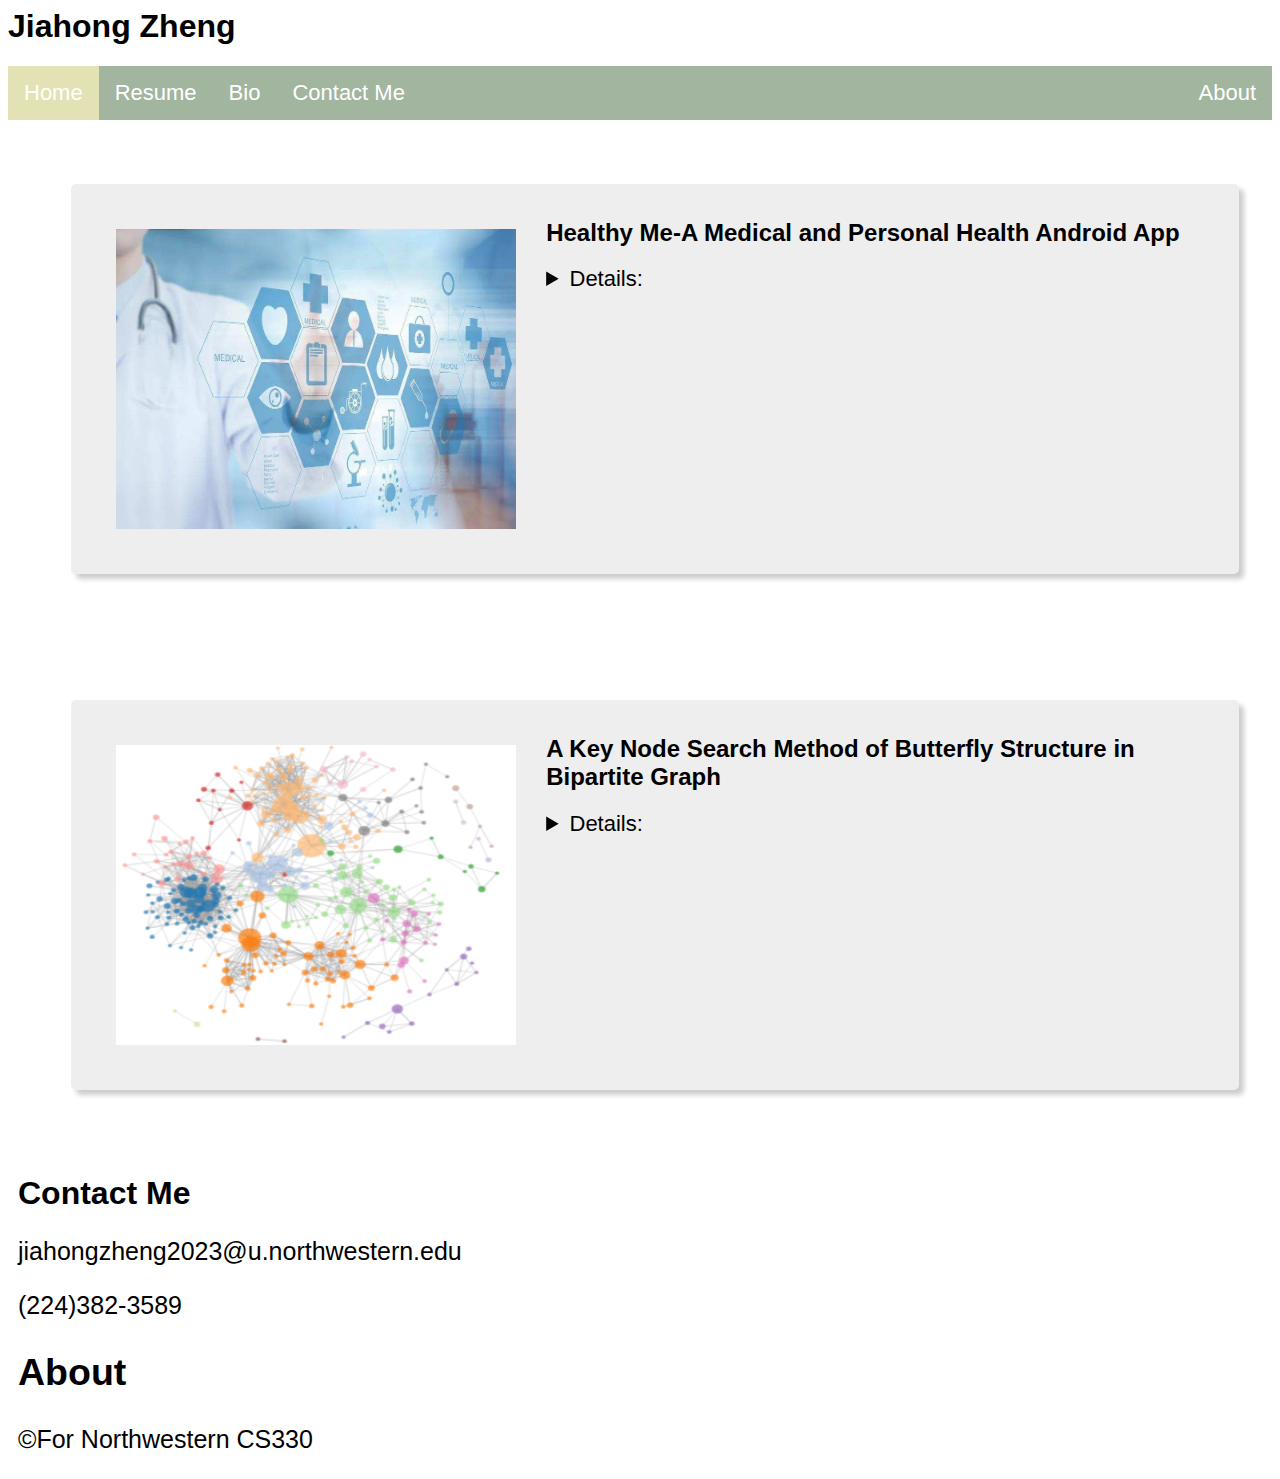
==== index.html @ b420c169 "added code" ====
<html>

    <head>
        <title>Jiahong Zheng‘s profile</title>
        <link rel="stylesheet" type="text/css" href="style.css"/>
    </head>
   
    <body>
        <header>
            <h1>Jiahong Zheng</h1>
        </header>
        <nav aria-labelledby="mainnavheader">
            <ul class="topnav">
                <li><a class="active" href="index.html">Home</a></li>
                <li><a target="_blank" href="https://drive.google.com/file/d/1E-k8q14pU2FIzIOYG67VFkQvkntUAPvN/view?usp=sharing">Resume</a></li>
                <li><a href="bio.html">Bio</a></li>
                <li><a href="#contact-info">Contact Me</a></li>
                <li class="right"><a href="#about">About</a></li>
        </nav>

  <main>

    <div class="project">
    <span><img class="projectImg"src="images/healthy.jpeg" alt="Healthy Me-A Medical and Personal Health Android App"></span>
    
    <h2 class="projectName">Healthy Me-A Medical and Personal Health Android App </h2>
    <details>
        <summary>Details:</summary>
        <li>Defined the roadmap of the project and lead the project</li>
        <li>Developed medical emergency cards feature, emergency assistance system and personal</li>
        <li>medication reminders feature which can be sent to designated family members and friends</li>
        <li>Implemented the medical report OCR identification system, which enabled calling external
interface, searching historical reports and saving locally
        <li>Built personal contraindications checker using SQLite database
    </details>
    </div>



    <div class="project">
    <img class="projectImg"src="images/network.png" alt="A Key Node Search Method of Butterfly Structure in Bipartite Graph">
    <h2 class="projectName">A Key Node Search Method of Butterfly Structure in Bipartite Graph</h2>
    <details>
        <summary>Details:</summary>
        <li>Proposed butterfly minimization problem to analyze bipartite graphs in social network</li>
        <li>Demonstrated the NP-hardness and monotone decreasing property of the problem</li>
        <li>Created three novel pruning strategies and proposed group-based optimization algorithms</li>
        <li>Evaluated the efficiency and effectiveness of proposed strategies and algorithms. 
    </details>
    <div>

  </main>

  <div class="contact-info">
    <h1>Contact Me</h1>
    <p id="email">jiahongzheng2023@u.northwestern.edu</p>
    <p id="Phone">(224)382-3589</p>
  </div>


  <footer>
    <h2 >About</h2>
    <p id ="about">©For Northwestern CS330</p>
  </footer>
</body>
</html>
---- style.css ----
/* 
	Global classes 
					*/
body {
	font-family: Avenir, sans-serif;
}

summary{
	margin: 0;
 	padding: 0;
 	font-size: 22px;
 	font-weight: 5px;
}
details{
	margin: 0;
 	padding: 0;
 	font-size: 22px;
 	font-weight: 5px;
}
.project{
  display: inline-block;
  vertical-align: top;
  width: 90%;
  margin: 5%;
  padding: 15px;
  background-color: #eee;
  border-radius: 5px;
  box-shadow: 5px 5px 5px #0003;
}
.projectImg{
	width: 400px;
	height:300px;
	float: left;
  vertical-align: center;
  algin:center;
	hspace:100;
  padding: 30px 30px 30px 30px;
}
.projectName{
	
}

.center {
  display: block;
  margin-left: auto;
  margin-right: auto;
  padding-top: 70px;
  margin-bottom: auto;
  width: 20%;
  height: auto;
}

footer{
  font-size: 25px;
  margin-left: 10px;
}
#email{
	font-size: 25px;
}
#phone{
  font-size: 25px;
}#about{
  font-size: 25px;
}

.contact-info{
  margin-left: 10px;
}
#poem {
  background-color: #E2D2D2;
  text-align: center;
  font-family: Brush Script MT (cursive);
  font-size: 130%;
}

ul.topnav {
  list-style-type: none;
  margin: 0;
  padding: 0;
  overflow: hidden;
  background-color: #A2B59F;
}

ul.topnav li {float: left;}

ul.topnav li a {
  display: block;
  color: white;
  text-align: center;
  font-size: 22px;
  padding: 14px 16px;
  text-decoration: none;
}

ul.topnav li a:hover:not(.active) {background-color: #BFC8D7;}

ul.topnav li a.active {background-color: #E3E2B4;}

ul.topnav li.right {float: right;}
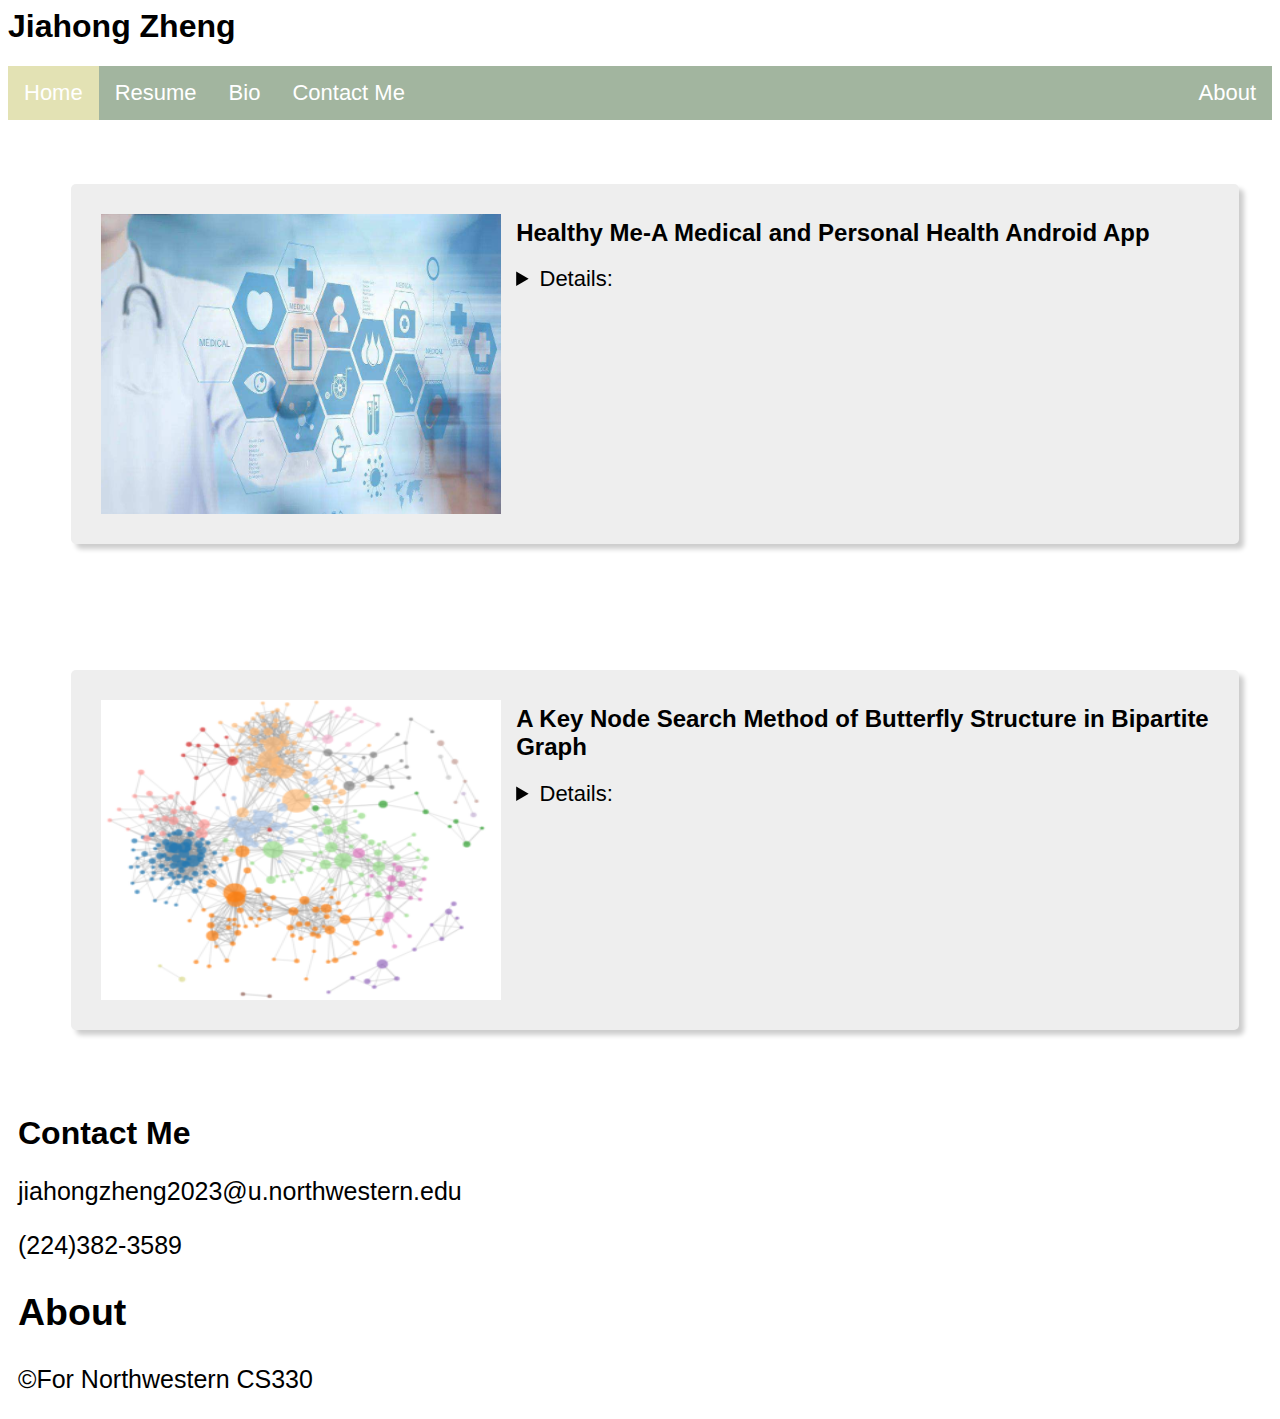
==== commit 083646fa: "updated" ====
--- a/index.html
+++ b/index.html
@@ -14,7 +14,7 @@
                 <li><a class="active" href="index.html">Home</a></li>
                 <li><a target="_blank" href="https://drive.google.com/file/d/1E-k8q14pU2FIzIOYG67VFkQvkntUAPvN/view?usp=sharing">Resume</a></li>
                 <li><a href="bio.html">Bio</a></li>
-                <li><a href="#contact-info">Contact Me</a></li>
+                <li><a href="#contact">Contact Me</a></li>
                 <li class="right"><a href="#about">About</a></li>
         </nav>
 
@@ -52,7 +52,7 @@
   </main>
 
   <div class="contact-info">
-    <h1>Contact Me</h1>
+    <h1 id="contact">Contact Me</h1>
     <p id="email">jiahongzheng2023@u.northwestern.edu</p>
     <p id="Phone">(224)382-3589</p>
   </div>
--- a/style.css
+++ b/style.css
@@ -27,17 +27,48 @@
   border-radius: 5px;
   box-shadow: 5px 5px 5px #0003;
 }
+.hobby1{
+  /*display: inline-block;*/
+  display: table-cell;
+  vertical-align: top;
+  width: 40%;
+  margin: 5%;
+  padding: 15px;
+  background-color: #eee;
+  border-radius: 5px;
+  box-shadow: 5px 5px 5px #f9d9ca;
+}
+.hobby2{
+  /*display: inline-block;*/
+  display: table-cell;
+  vertical-align: top;
+  width: 40%;
+  margin: 5%;
+  padding: 15px;
+  background-color: #eee;
+  border-radius: 5px;
+  box-shadow: 5px 5px 5px #f9d9ca;
+}
 .projectImg{
+  width: 400px;
+  height:300px;
+  float: left;
+  vertical-align: center;
+  algin:center;
+  hspace:100;
+  padding: 15px;
+}
+.hobbyImg{
 	width: 400px;
 	height:300px;
 	float: left;
   vertical-align: center;
   algin:center;
-	hspace:100;
-  padding: 30px 30px 30px 30px;
+/*	hspace:100;*/
+  padding: 15px 25px 25px 65px;
 }
-.projectName{
-	
+.hobbyName{
+	padding: 15px 25px 25px 85px;
 }
 
 .center {
